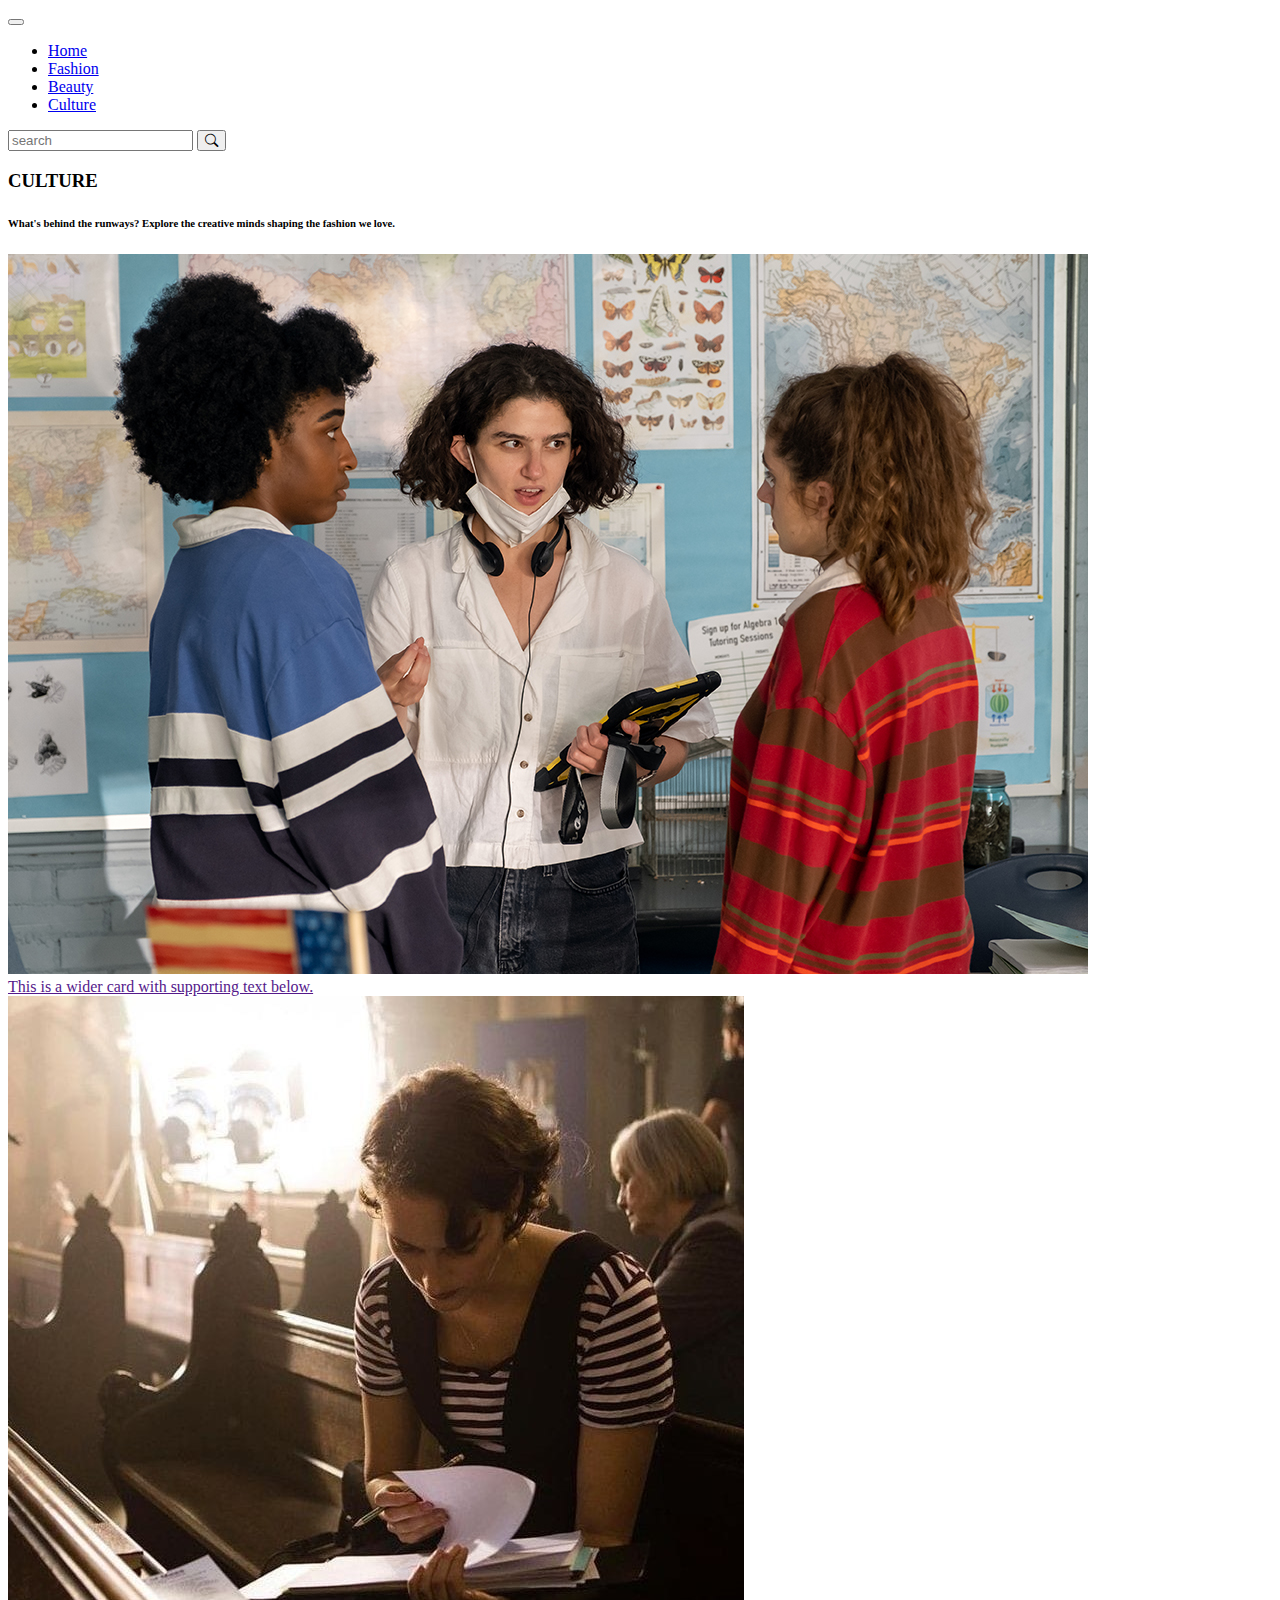
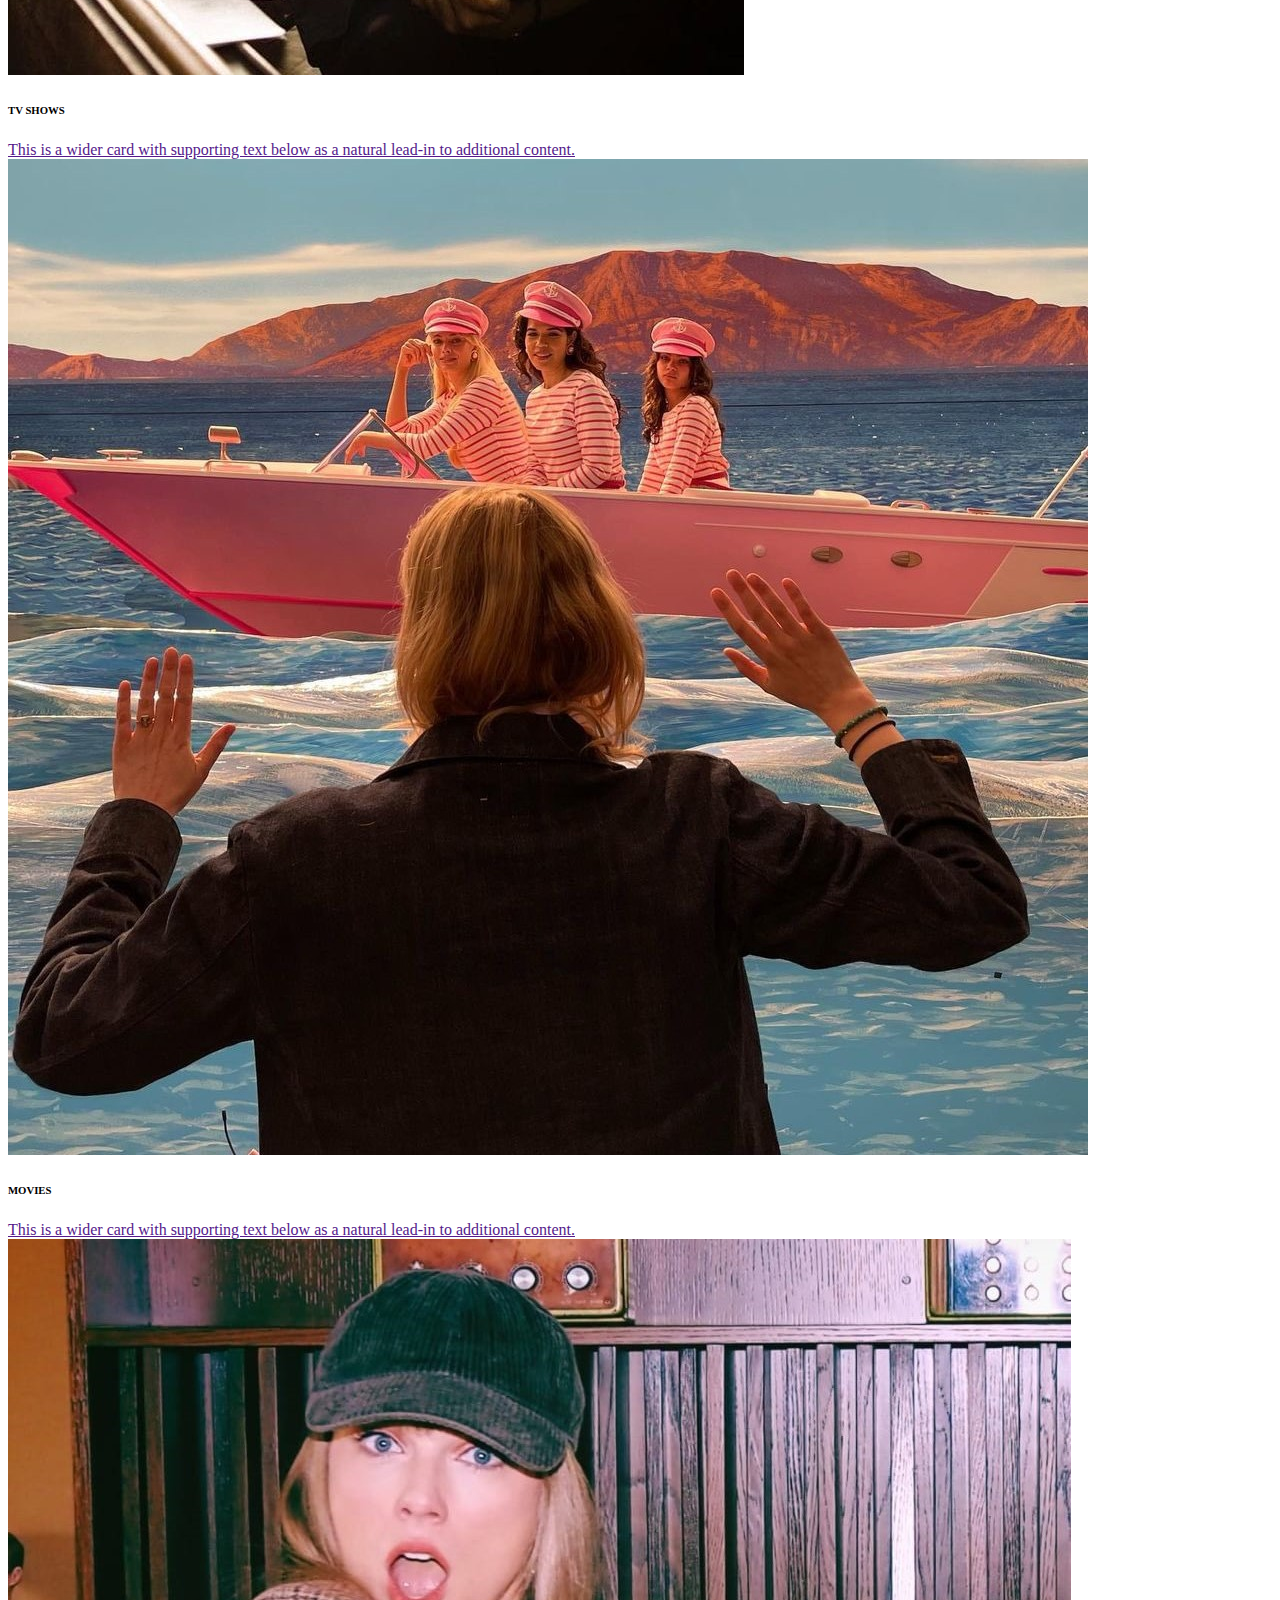
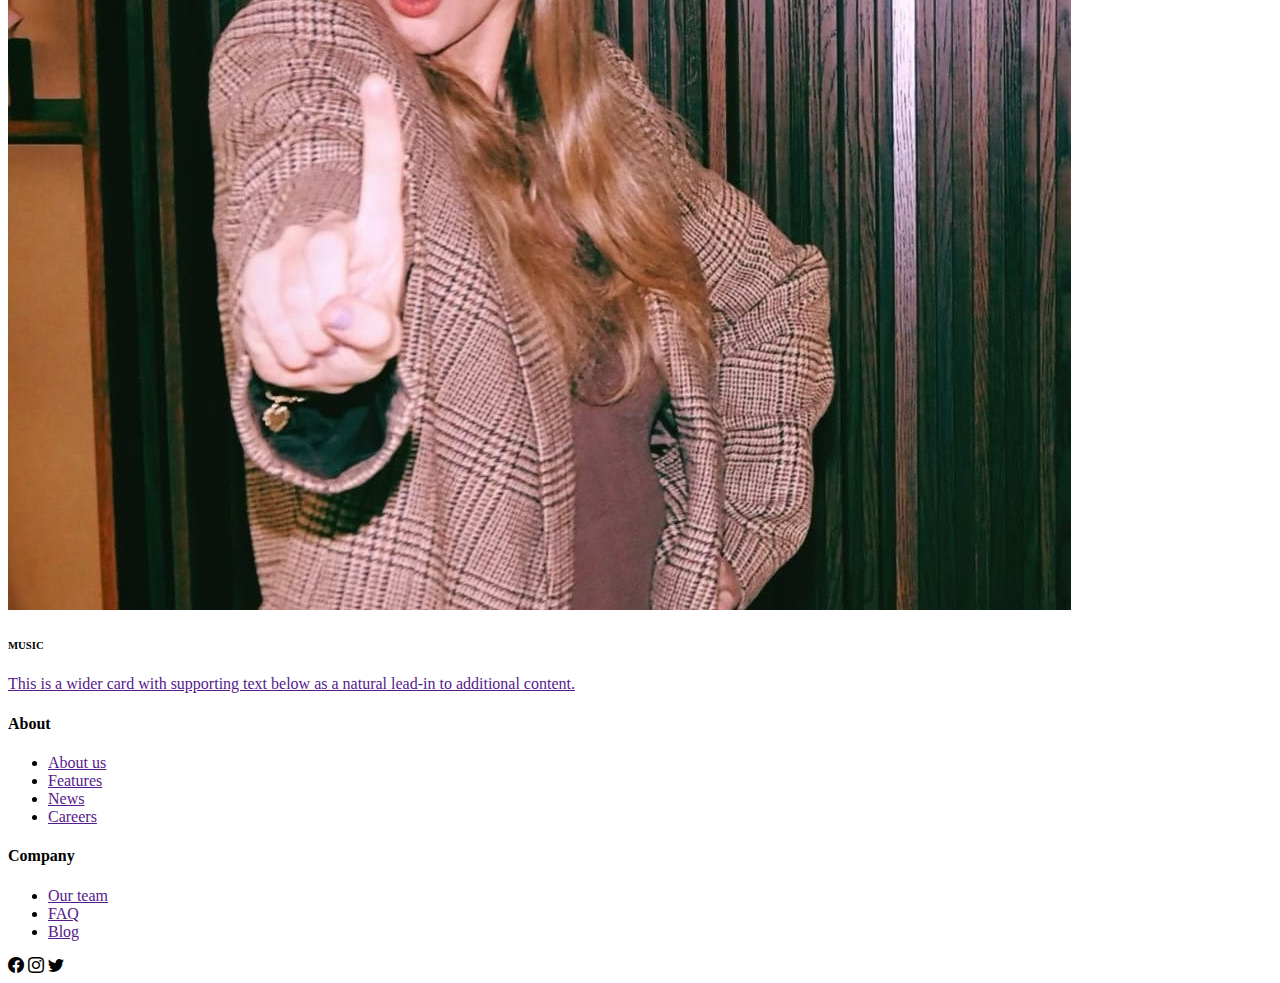
==== culture.html @ 310589c3 "Add files via upload" ====
<!DOCTYPE html>
<html lang="en">
<head>
    <meta charset="UTF-8">
    <meta name="viewport" content="width=device-width, initial-scale=1.0">
    <title>Document</title>
    <link rel="stylesheet" href="/pages/culture.css">
    <link rel="stylesheet" href="https://cdn.jsdelivr.net/npm/bootstrap-icons@1.10.5/font/bootstrap-icons.css">
    <link href="https://cdn.jsdelivr.net/npm/bootstrap@5.3.1/dist/css/bootstrap.min.css" rel="stylesheet" integrity="sha384-4bw+/aepP/YC94hEpVNVgiZdgIC5+VKNBQNGCHeKRQN+PtmoHDEXuppvnDJzQIu9" crossorigin="anonymous">
<script src="https://cdn.jsdelivr.net/npm/bootstrap@5.3.1/dist/js/bootstrap.bundle.min.js" integrity="sha384-HwwvtgBNo3bZJJLYd8oVXjrBZt8cqVSpeBNS5n7C8IVInixGAoxmnlMuBnhbgrkm" crossorigin="anonymous"></script>
</head>
<body>
    <header>
   
        <nav class="navbar navbar-expand-lg ">
            <div class="container-fluid">
              <button class="navbar-toggler" type="button" data-bs-toggle="collapse" data-bs-target="#navbarTogglerDemo01" aria-controls="navbarTogglerDemo01" aria-expanded="false" aria-label="Toggle navigation">
                <span class="navbar-toggler-icon"></span>
              </button>
              <div class="collapse navbar-collapse" id="navbarTogglerDemo01">
                <!-- <a class="navbar-brand" href="#">Hidden brand</a> -->
                <ul class="navbar-nav me-auto mb-2 mb-lg-0">
                  <li class="nav-item">
                    <a class="nav-link" aria-current="page" href="/index.html">Home</a>
                  </li>
                  <li class="nav-item">
                    <a class="nav-link" href="/fashion.html">Fashion</a>
                  </li>
                  <li class="nav-item">
                    <a class="nav-link" aria-disabled="true" href="/beauty.html">Beauty</a>
                  </li>
                  <li class="nav-item">
                    <a class="nav-link active" aria-disabled="true" href="/culture.html">Culture</a>
                  </li>
                </ul>
                <form class="d-flex" role="search">
                  <input class="form-control me-2" type="search" placeholder="search" aria-label="Search">
                  <button class="btn " type="submit"><i class="bi bi-search"></i></button>
                </form>
              </div>
            </div>
          </nav>
    </header>
     
<main>    
    <section class="culture">
        <h3 class="title">CULTURE</h3>
        <h6 class="txt">What's behind the runways? Explore the creative minds shaping the fashion we love.</h6>

        <article  class="card mb-3">
          <img src="/images/web.ae_.emmaseligman.qa_.courtesy.jpeg" class="card-img-top image" alt="...">
          <div class="card-body">
      
            <a href="" class="main-card-title">This is a wider card with supporting text below.</a>
        
          </div>

          <div class="card-group">

            <article class="card">
              <img src="/images/fleabag.jpeg" class="card-img-top" alt="...">
              <div class="card-body">
                <h6>TV SHOWS</h6>
                <a href="" class="card-title">This is a wider card with supporting text below as a natural lead-in to additional content.</a>
        
              </div>
            </article>
    
            <article  class="card">
              <img src="/images/WhatsApp Image 2023-11-15 at 18.29.53 3.jpeg" class="card-img-top" alt="...">
              <div class="card-body">
                <h6>MOVIES</h6>
                <a href="" class="card-title">This is a wider card with supporting text below as a natural lead-in to additional content.</a>
        
              </div>
            </article>
    
            <article  class="card">
              <img src="/images/taylor.jpeg" class="card-img-top" alt="...">
              <div class="card-body">
                <h6>MUSIC</h6>
                <a href="" class="card-title">This is a wider card with supporting text below as a natural lead-in to additional content.</a>
        
              </div>
            </article>
          </div> 
    </section>
</main>

<footer>
  <div class="container text-center">
      <div class="row align-items-start">
        <div class="col">
           <h4>About</h4>
              <ul>
                <li><a href="">About us</a></li>
                <li><a href="">Features</a></li>
                <li><a href="">News</a></li>
                <li><a href="">Careers</a></li>
              </ul>

        </div>
        <div class="col">
            <h4>Company</h4>
                <ul>
                  <li><a href="">Our team</a></li>
                  <li><a href="">FAQ</a></li>
                  <li><a href="">Blog</a></li>
                </ul>
        </div>
        <div class="col">
            <div class="social-media">
                <i class="bi bi-facebook"></i>
                <i class="bi bi-instagram"></i>
                <i class="bi bi-twitter"></i>
        </div>
      </div>
  </div>
  </div>
  </div>

</footer>
</body>
</html>
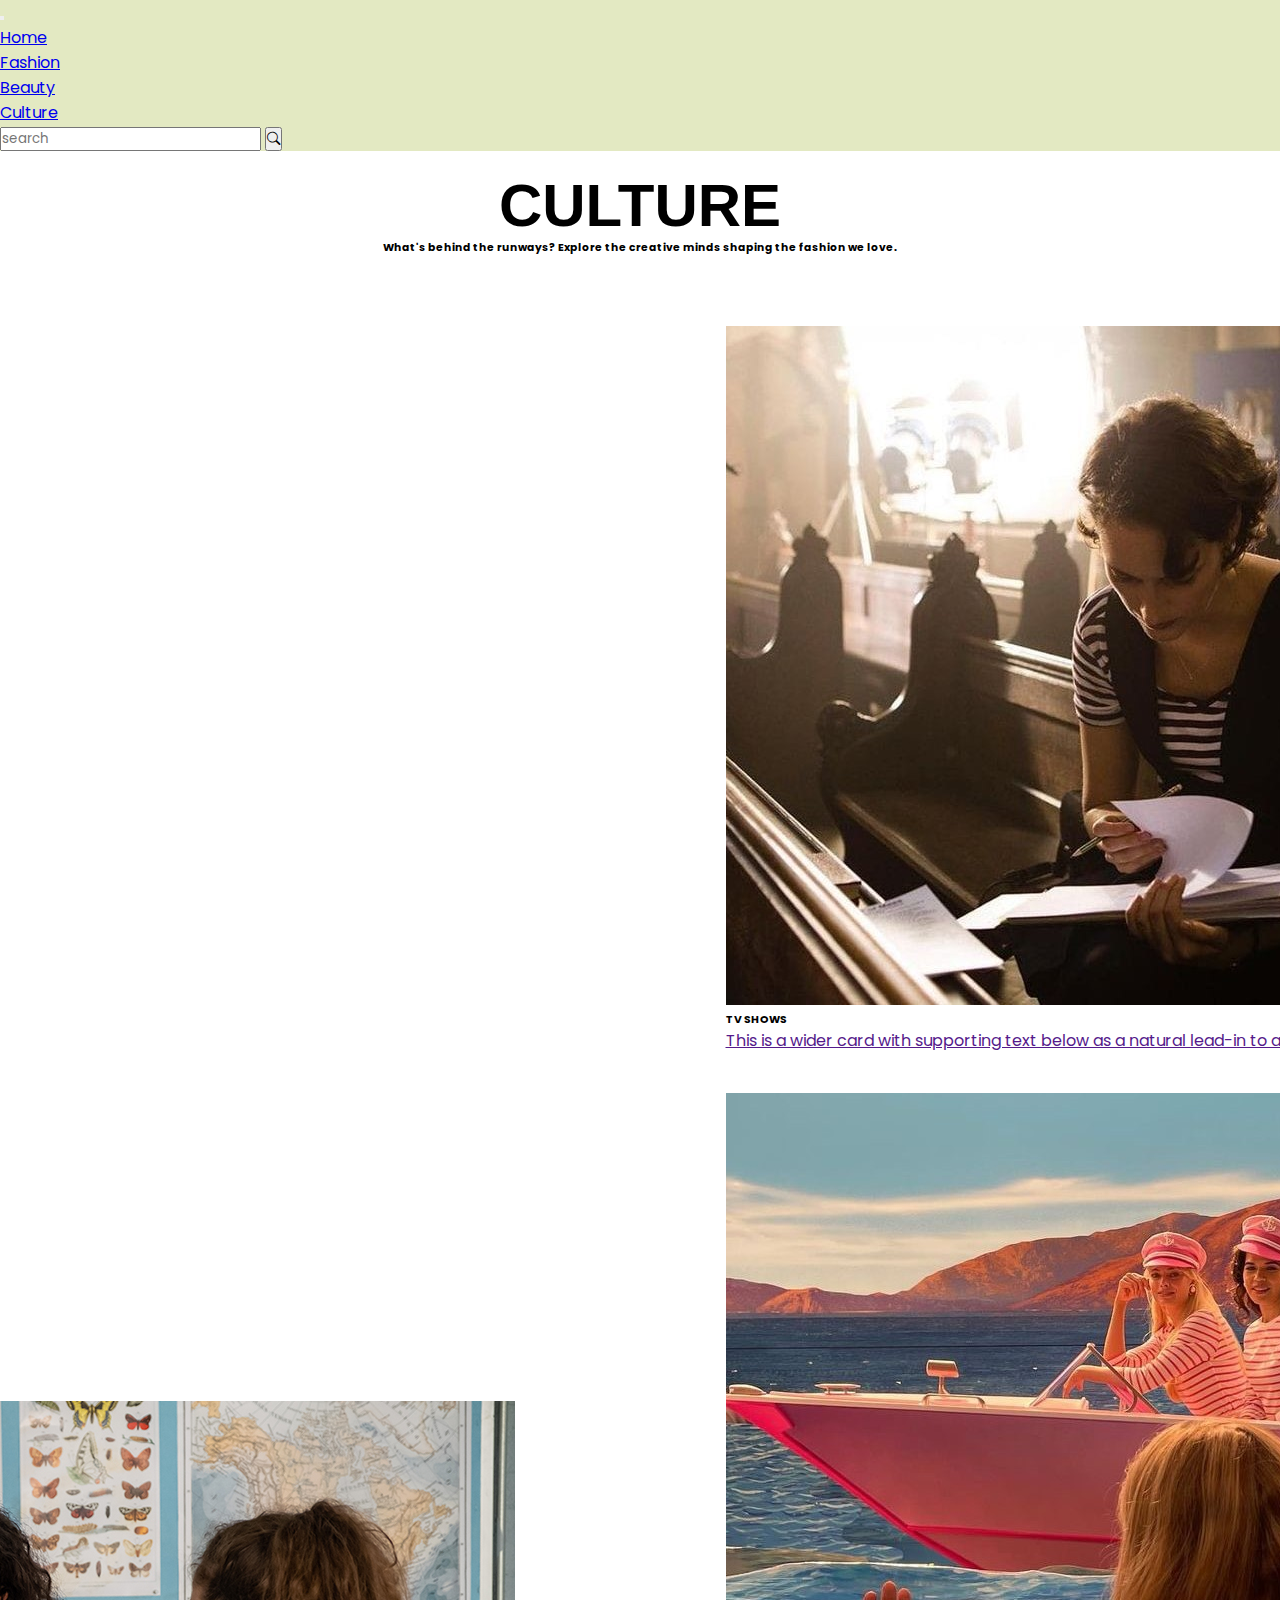
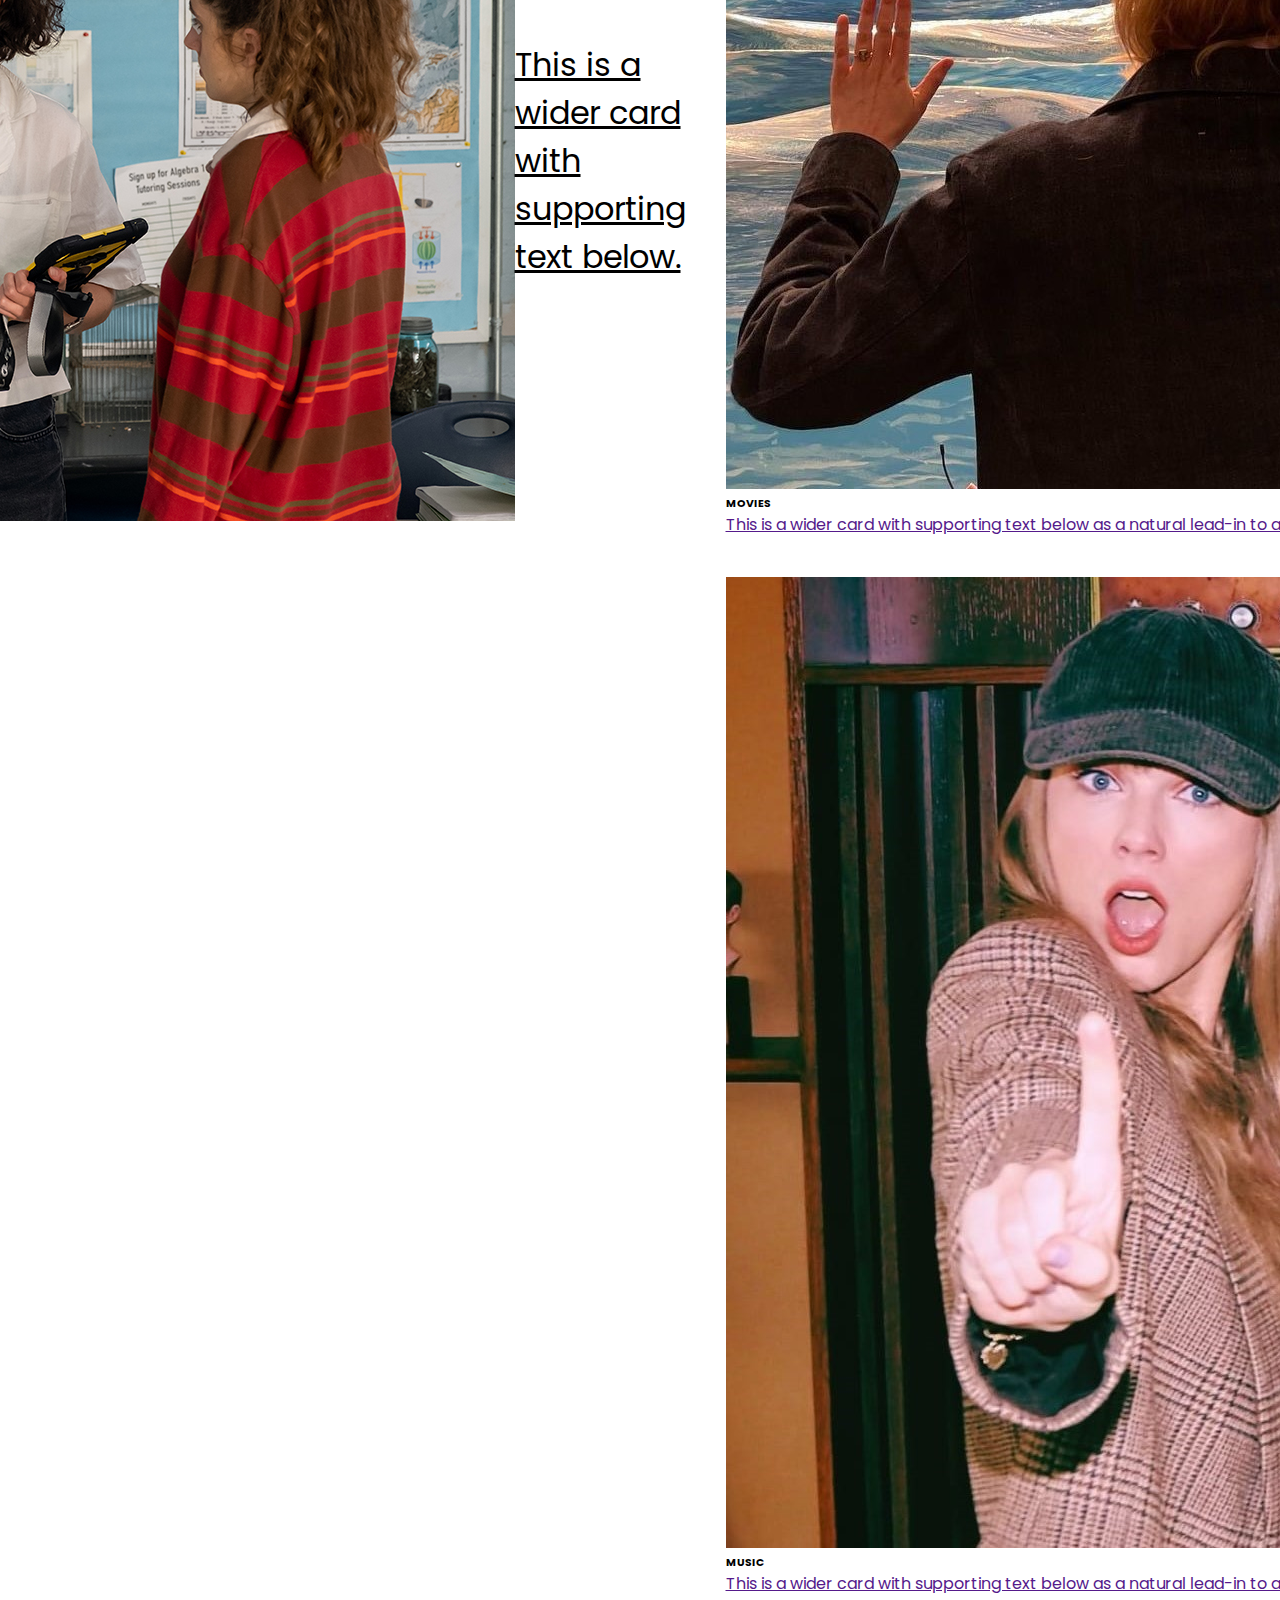
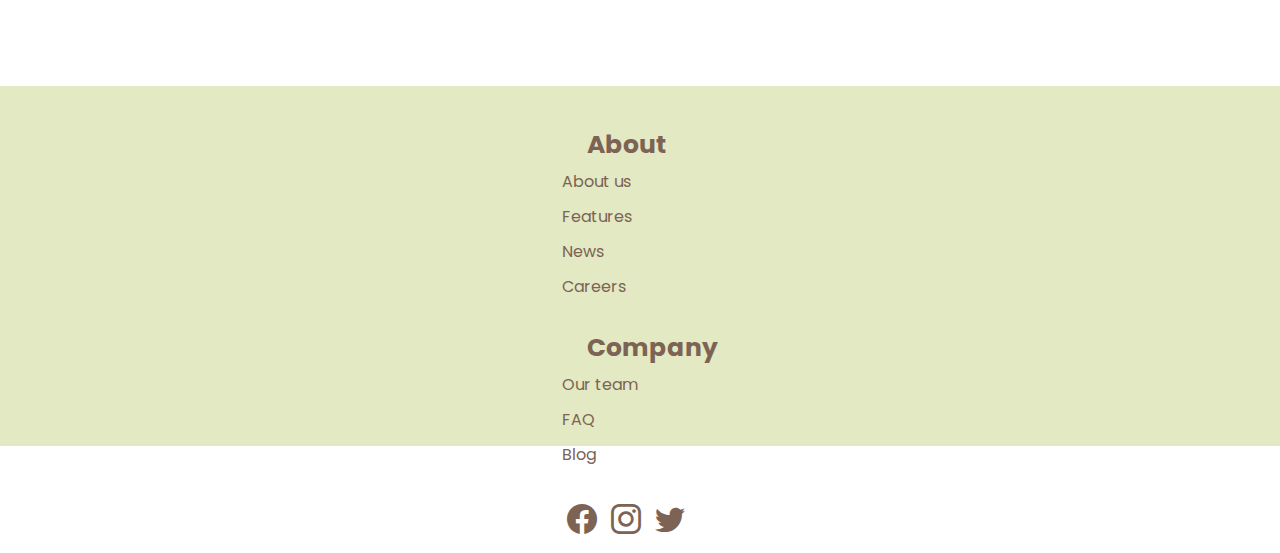
==== commit 08fa16a8: "Update culture.html" ====
--- a/culture.html
+++ b/culture.html
@@ -4,7 +4,7 @@
     <meta charset="UTF-8">
     <meta name="viewport" content="width=device-width, initial-scale=1.0">
     <title>Document</title>
-    <link rel="stylesheet" href="/pages/culture.css">
+    <link rel="stylesheet" href="culture.css">
     <link rel="stylesheet" href="https://cdn.jsdelivr.net/npm/bootstrap-icons@1.10.5/font/bootstrap-icons.css">
     <link href="https://cdn.jsdelivr.net/npm/bootstrap@5.3.1/dist/css/bootstrap.min.css" rel="stylesheet" integrity="sha384-4bw+/aepP/YC94hEpVNVgiZdgIC5+VKNBQNGCHeKRQN+PtmoHDEXuppvnDJzQIu9" crossorigin="anonymous">
 <script src="https://cdn.jsdelivr.net/npm/bootstrap@5.3.1/dist/js/bootstrap.bundle.min.js" integrity="sha384-HwwvtgBNo3bZJJLYd8oVXjrBZt8cqVSpeBNS5n7C8IVInixGAoxmnlMuBnhbgrkm" crossorigin="anonymous"></script>
@@ -121,4 +121,4 @@
 
 </footer>
 </body>
-</html>+</html>
--- a/culture.css
+++ b/culture.css
@@ -0,0 +1,123 @@
+@import url('https://fonts.googleapis.com/css2?family=Poppins&family=Ubuntu+Condensed&display=swap');
+
+
+*{
+    margin: 0;
+    padding: 0;
+    box-sizing: border-box;
+    font-family: 'Poppins', sans-serif;
+}
+
+:root{
+    --color1: #F8FCDA;
+    --color2: #E3E9C2;
+    --color3: #F9FBB2;
+    --color4: #7C6354;
+    --color5: #A5ABAF;
+}
+
+.navbar{
+    background: var(--color2);
+}
+
+.navbar a{
+    cursor: pointer;
+}
+
+.logo h1{
+    font-family: 'Ubuntu Condensed', sans-serif;
+    text-transform: uppercase;
+    font-size: 60px;
+    text-align: center;
+    margin-top: 5px;
+    padding: 10px;
+}
+
+/* runway */
+
+.culture{
+    padding: 20px;
+}
+
+.culture h3{
+    font-family: 'Ubuntu Condensed', sans-serif;
+    font-size: 60px;
+    text-align: center;
+}
+
+.culture .txt{
+    text-align: center;
+}
+
+.card.mb-3{
+    padding: 30px;
+    border: none;
+    display: flex;
+    justify-content: center;
+    align-items: center;
+}
+
+.main-card-title{
+    font-size: 32px;
+    color: black;
+    text-decoration: underline;
+    margin-bottom: 40px;
+}
+
+.card-group{
+    width: 100%;
+    padding: 20px;
+}
+
+.card-group .card{
+    padding: 20px;
+    border: none;
+}
+
+/* footer */
+
+footer{
+    background: var(--color2);
+    color: var(--color4);
+    display: flex;
+    flex-direction: row;
+    justify-content: space-evenly;
+    height: 40vh;
+    padding-top: 30px;
+
+}
+
+.col{
+    padding: 10px;
+}
+
+footer h4{
+    font-size: 25px;
+    margin-bottom: 5px;
+    margin-left: 25px;
+}
+
+footer ul li{
+    list-style: none;
+    margin-bottom: 10px;
+}
+
+footer ul li a{
+    text-decoration: none;
+    color: var(--color4);
+}
+
+footer i{
+    font-size: 30px;
+    padding: 5px;
+    cursor: pointer;
+}
+
+@media (max-width: 780px) {
+    footer{
+        height: 100%;
+    }
+    .col{
+        margin-right: 25px;
+    }
+}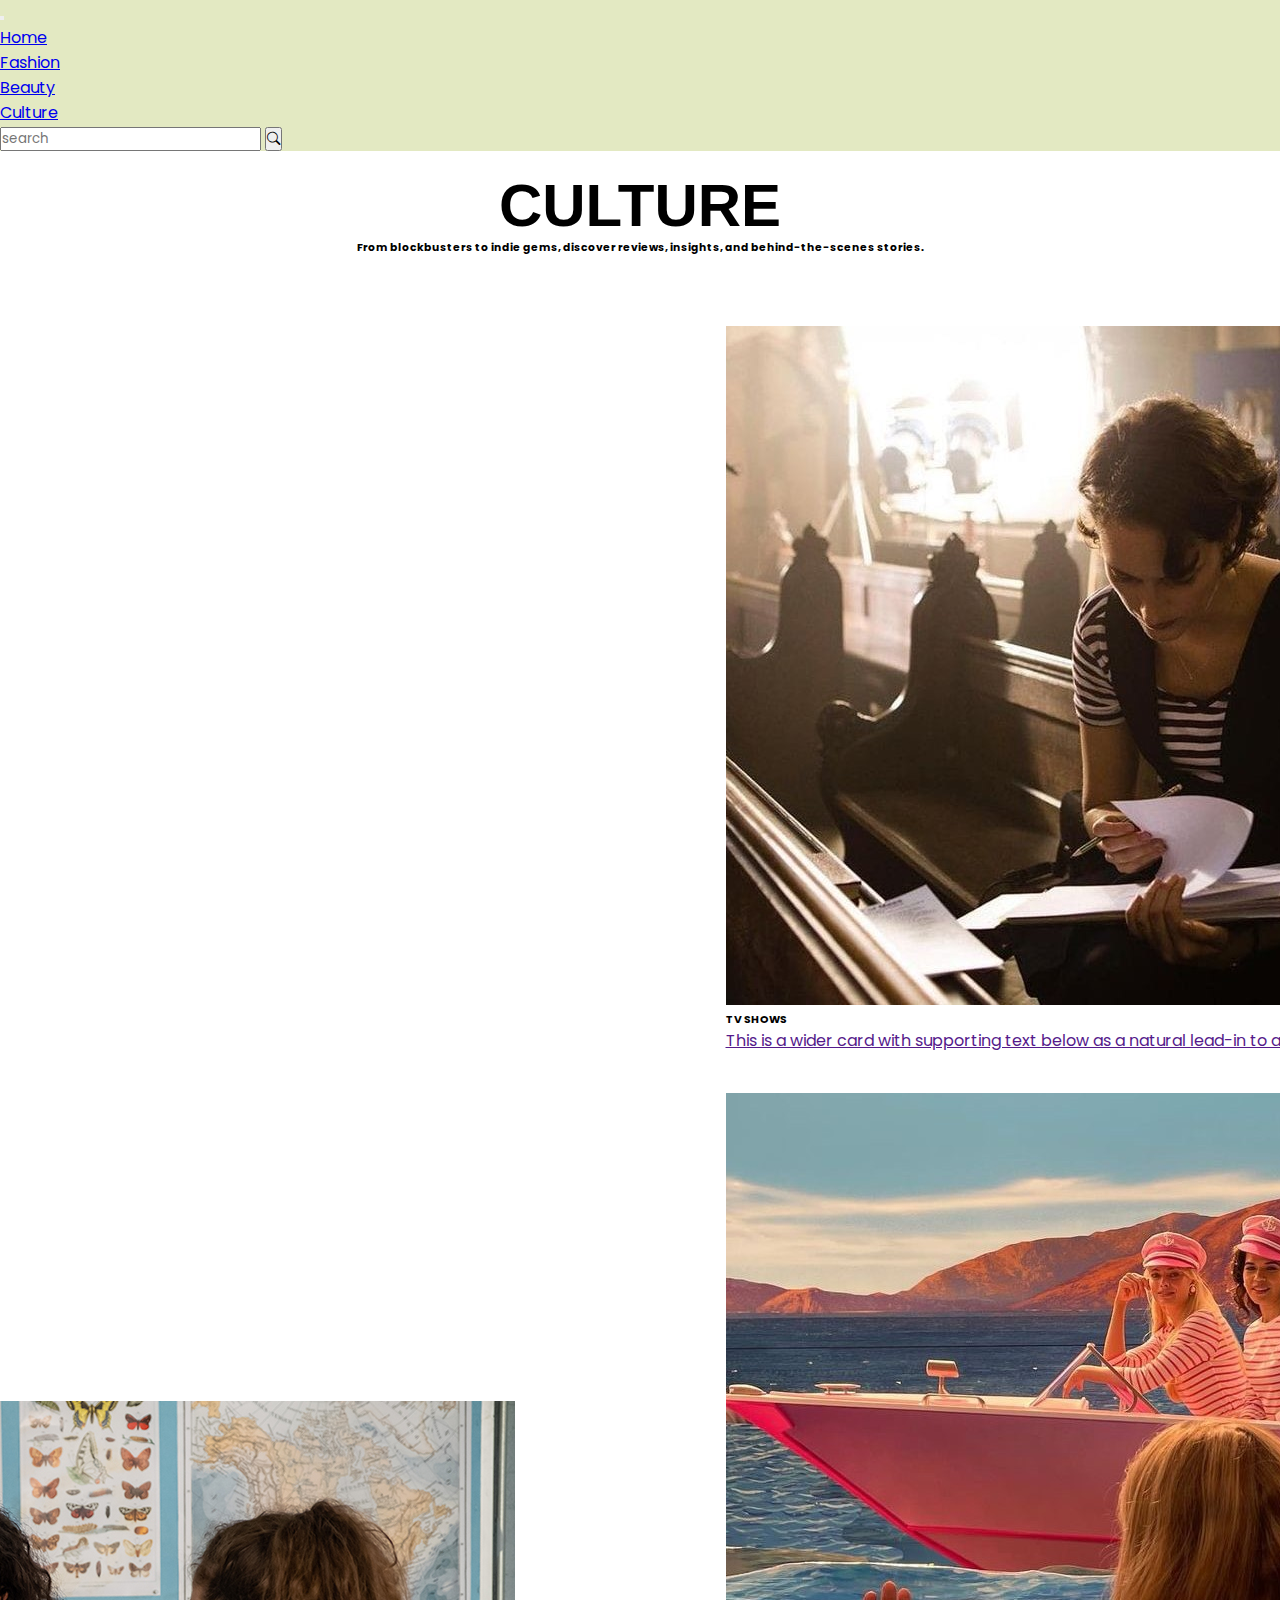
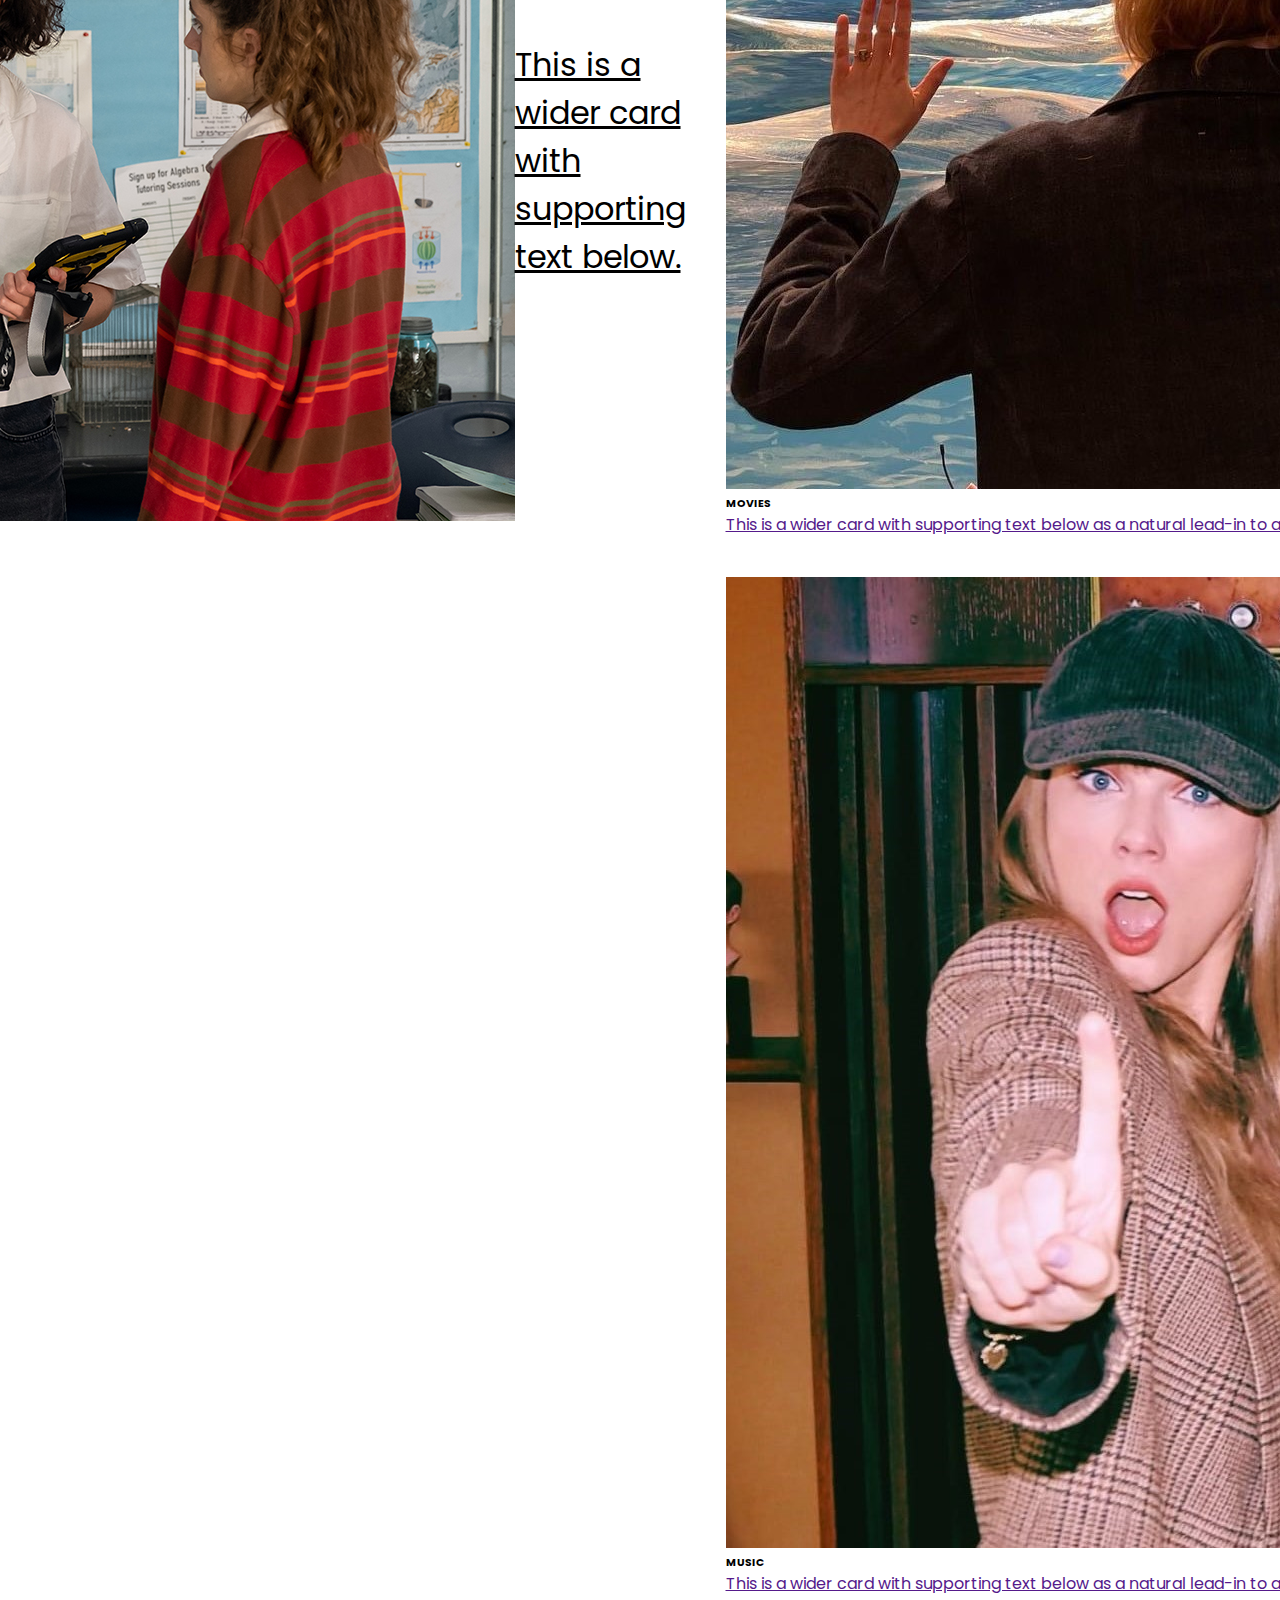
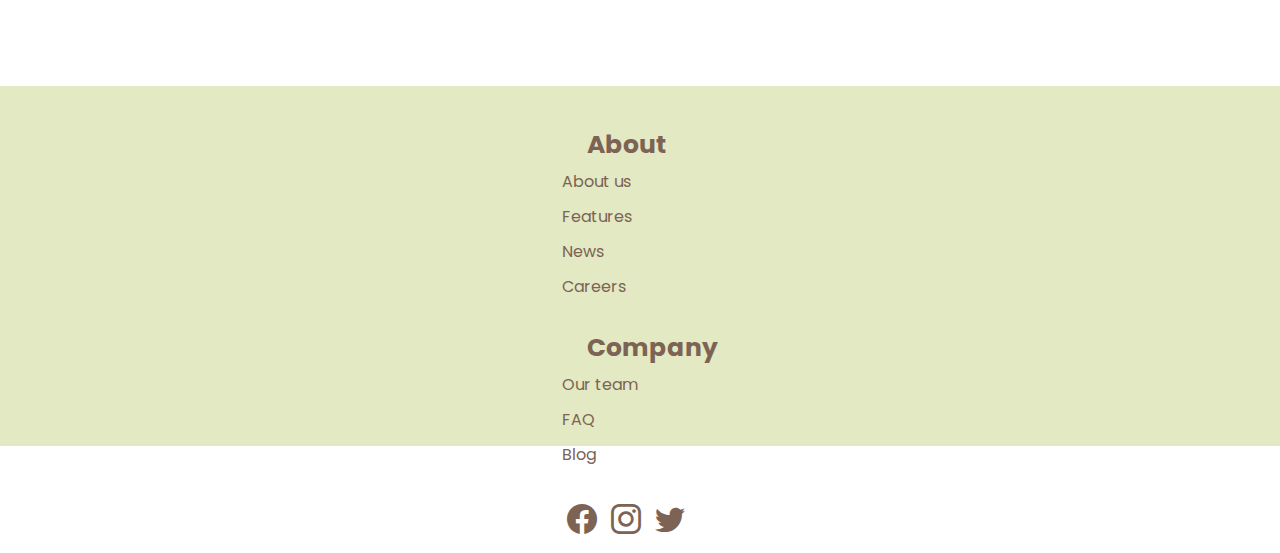
==== commit 99089d6a: "Update culture.html" ====
--- a/culture.html
+++ b/culture.html
@@ -45,7 +45,7 @@
 <main>    
     <section class="culture">
         <h3 class="title">CULTURE</h3>
-        <h6 class="txt">What's behind the runways? Explore the creative minds shaping the fashion we love.</h6>
+        <h6 class="txt">From blockbusters to indie gems, discover reviews, insights, and behind-the-scenes stories.</h6>
 
         <article  class="card mb-3">
           <img src="/images/web.ae_.emmaseligman.qa_.courtesy.jpeg" class="card-img-top image" alt="...">
